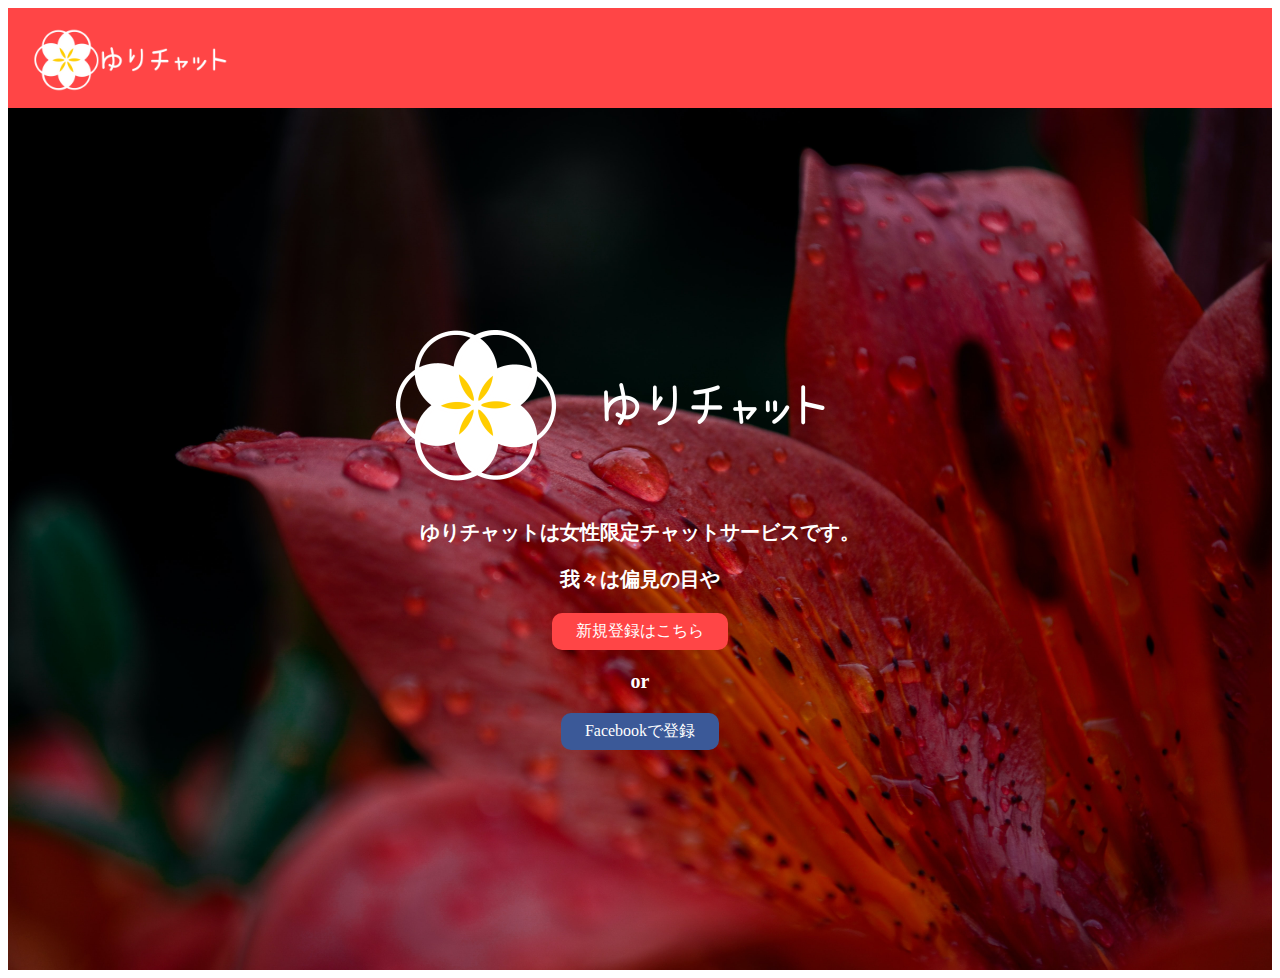
==== kawakatuindex.html @ f667a672 "20200406 gawasa" ====
<!DOCTYPE html>
<html lang=ja dir="ltr">
  <head>
    <meta charset="utf-8">
    <title></title>
    <link rel="stylesheet" type="text/css" href="css/kawakatu.css">
  </head>
  <body>
    <header>
        <div class="header-left">
          <a href="index.html"><img class="logo" src="img/イラスト2.png" alt="logo" width="200"></a>
        </div>
    </header>
    <main>
        <div class="top-wrapper">
          <div class="container">
            <h1 class="chat"><img class="title"src="img/logo.png" width="500"></h1>
            <h1></h1>
            <p class="chat">ゆりチャットは女性限定チャットサービスです。</p>
            <p>我々は偏見の目や</p>
          <div class="btn-wrapper">
            <a href="#" class="btn signup">新規登録はこちら</a>
            <p>or</p>
            <a href="#" class="btn facebook">Facebookで登録</a>
          </div>
        </div>
      </div>
    </main>
    <footer></footer>
  </body>
</html>
---- css/kawakatu.css ----
body{
  font-family:  "Avenir Next";
}
li{
  list-style: none;
}
header {
  height: 100px;
  width: 100%;
  background-color:#FF4546;
}
/*ロゴ*/
.header-left {
  float: left;
  padding-left: 20px;
}
.container{
  width: 1170px;
  margin: 0 auto;
  text-align: center;

}
.title{
  position:relative;
  top: 50px;
  right: 20px;
}
.top-wrapper{
  padding: 90px 0 200px 0;
  background-image: url("5.png");
  color: white;
  background-size:cover;
}
.top-wrapper h1{
  font-size: 45px;
  letter-spacing:5px;

}
.top-wrapper p{
  font-size: 20px;
  font-weight:bold;
}
.btn{
  padding: 8px 24px;
  color:white;
  display: inline-block;
  border-radius: 10px;
}
.signup{
  background-color:#FF4546;
  text-decoration:none;
}
.facebook{
  background-color:#3b5998;
  text-decoration:none;
}
.btn-wrapper{
  margin:20px 0;
}
.btn-wrapper p{
  margin:20px;
}
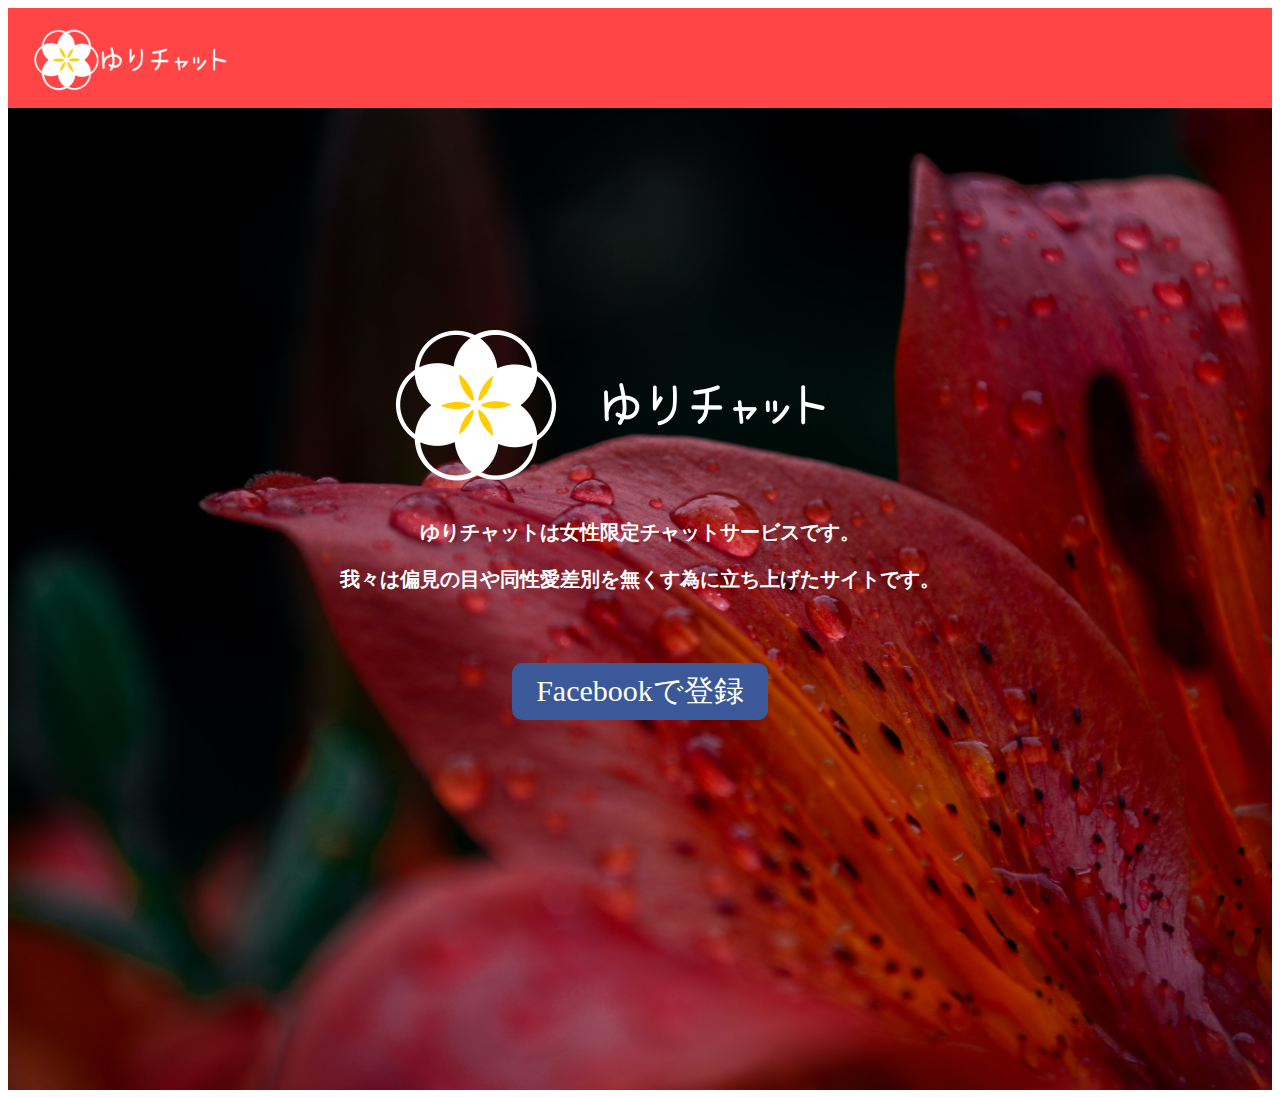
==== commit 32884c28: "20200406 コメントとトップページ付けました" ====
--- a/kawakatuindex.html
+++ b/kawakatuindex.html
@@ -2,25 +2,28 @@
 <html lang=ja dir="ltr">
   <head>
     <meta charset="utf-8">
-    <title></title>
+    <title>ゆりチャット</title>
     <link rel="stylesheet" type="text/css" href="css/kawakatu.css">
+    <!--JQのCDN読み込みのURL!-->
+    <script src="https://ajax.googleapis.com/ajax/libs/jquery/3.4.1/jquery.min.js"></script>
   </head>
   <body>
     <header>
+      <!--ロゴ-->
         <div class="header-left">
-          <a href="index.html"><img class="logo" src="img/イラスト2.png" alt="logo" width="200"></a>
+          <a href="#"><img class="logo" src="img/イラスト2.png" alt="logo" width="200"></a>
         </div>
     </header>
     <main>
+      <!--背景全部-->
         <div class="top-wrapper">
           <div class="container">
+            <!--背景のロゴ-->
             <h1 class="chat"><img class="title"src="img/logo.png" width="500"></h1>
-            <h1></h1>
-            <p class="chat">ゆりチャットは女性限定チャットサービスです。</p>
-            <p>我々は偏見の目や</p>
+            <p>ゆりチャットは女性限定チャットサービスです。</p>
+            <p>我々は偏見の目や同性愛差別を無くす為に立ち上げたサイトです。</p>
+            <!--登録ボタン-->
           <div class="btn-wrapper">
-            <a href="#" class="btn signup">新規登録はこちら</a>
-            <p>or</p>
             <a href="#" class="btn facebook">Facebookで登録</a>
           </div>
         </div>
--- a/css/kawakatu.css
+++ b/css/kawakatu.css
@@ -25,8 +25,9 @@
   top: 50px;
   right: 20px;
 }
+/*背景全部*/
 .top-wrapper{
-  padding: 90px 0 200px 0;
+  padding: 90px 0 300px 0;
   background-image: url("5.png");
   color: white;
   background-size:cover;
@@ -46,16 +47,15 @@
   display: inline-block;
   border-radius: 10px;
 }
-.signup{
-  background-color:#FF4546;
-  text-decoration:none;
-}
+/*登録ボタン*/
 .facebook{
   background-color:#3b5998;
   text-decoration:none;
+  font-size: 30px;
 }
+/*登録ボタン*/
 .btn-wrapper{
-  margin:20px 0;
+  margin:70px 0;
 }
 .btn-wrapper p{
   margin:20px;
